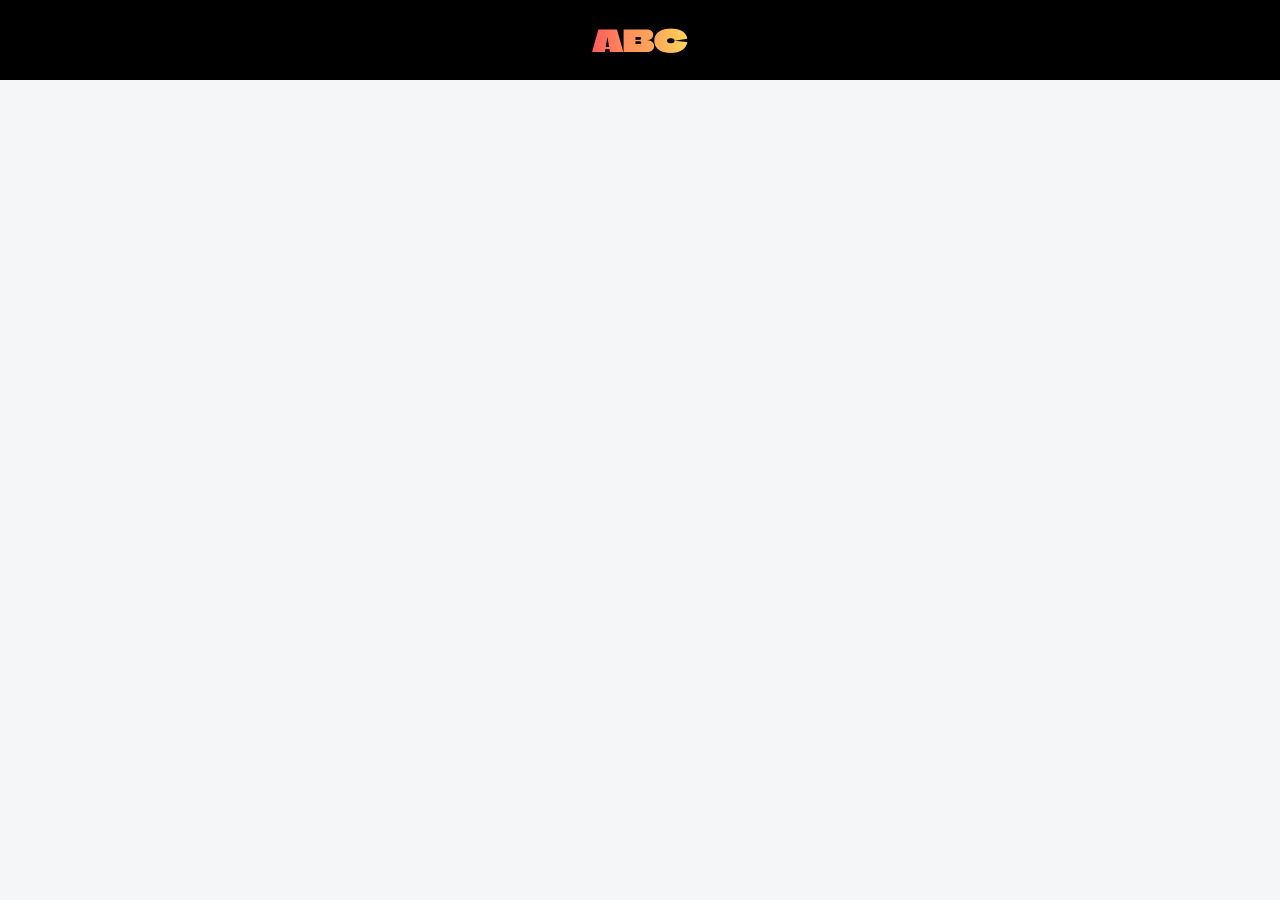
==== index.html @ 3b051358 "feat: :tada: Inicio del proyecto" ====
<!DOCTYPE html>
<html lang="es">
<head>
    <meta charset="UTF-8">
    <meta name="viewport" content="width=device-width, initial-scale=1.0">
    <title>Document</title>
    <link rel="stylesheet" href="css/main.css">
    <!--FONTS-->
    <link rel="preconnect" href="https://fonts.googleapis.com">
    <link rel="preconnect" href="https://fonts.gstatic.com" crossorigin>
    <link href="https://fonts.googleapis.com/css2?family=Climate+Crisis:YEAR@1979&display=swap" rel="stylesheet">
</head>
<body>
    <nav>
        <p class="logo">ABC</p>
    </nav>
</body>
</html>
---- css/main.css ----
html {
    font-size: 16px;
    height: 100%;
    scroll-behavior: smooth;
}
body {
    min-height: 100vh;
    background-color: #f4f6f8;
    color: #222;
    margin: 0;
    padding: 0;
    display: flex;
}


nav .logo{
    font-family: "Climate Crisis", sans-serif;
    font-size:  30px;
    background-image: linear-gradient(90deg, rgba(255, 90, 90, 1) 0%, rgba(255, 139, 90, 1) 33%, rgba(255, 169, 90, 1) 66%, rgba(255, 212, 90, 1) 100%);
    background-clip: text;
    color: transparent;
}
nav{
    width: 100%;
    display: flex;
    height: 80px;
    background-color: rgb(0, 0, 0);
    justify-content: space-around;
    align-items: center;
}
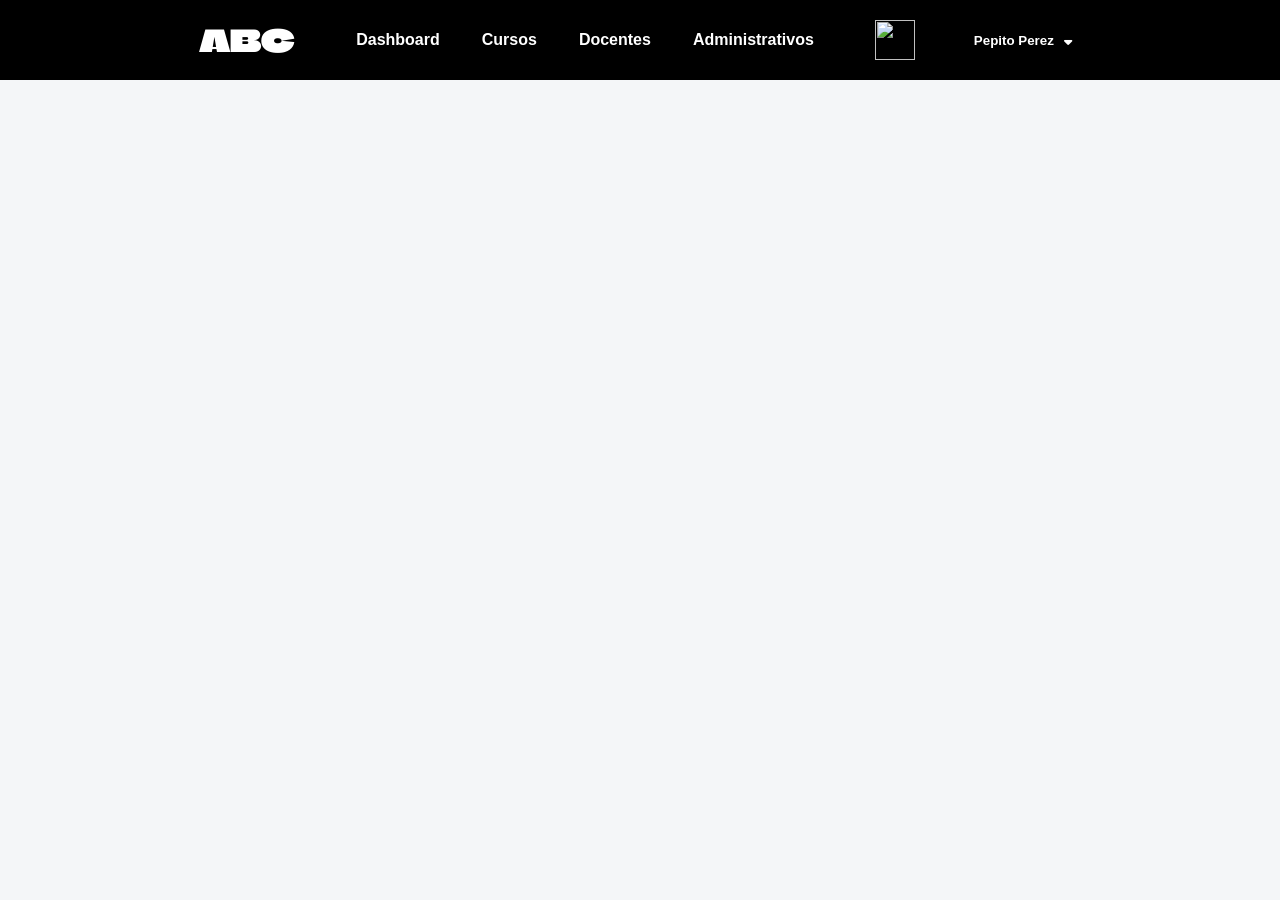
==== commit 81b14dec: "Merge pull request #4 from zappytw/joel feat: :sparkles: Pagina de docentes y sistema de busqueda" ====
--- a/index.html
+++ b/index.html
@@ -9,10 +9,29 @@
     <link rel="preconnect" href="https://fonts.googleapis.com">
     <link rel="preconnect" href="https://fonts.gstatic.com" crossorigin>
     <link href="https://fonts.googleapis.com/css2?family=Climate+Crisis:YEAR@1979&display=swap" rel="stylesheet">
+    <!--ICONS-->
+    <link rel="stylesheet" href="https://cdnjs.cloudflare.com/ajax/libs/font-awesome/6.5.1/css/all.min.css">
 </head>
 <body>
     <nav>
         <p class="logo">ABC</p>
+        <div class="navMenu">
+            <a href="index.html">Dashboard</a>
+            <a href="pages/cursos.html">Cursos</a>
+            <a href="pages/docentes.html">Docentes</a>
+            <a href="">Administrativos</a>
+        </div>
+        <div class="profileDiv">
+            <button class="themeBtn">
+                <img src="media/sun.png" alt="">
+            </button>
+            <button class="profileBtn">
+                <img src="media/profilePlaceholder.png" alt="">
+                <p>Pepito Perez</p>
+                <i class="fa-solid fa-sort-down"></i>
+            </button>
+        </div>
     </nav>
+    
 </body>
 </html>
--- a/css/main.css
+++ b/css/main.css
@@ -3,6 +3,24 @@
     height: 100%;
     scroll-behavior: smooth;
 }
+main{
+    width: auto;
+    display: flex;
+    flex-direction: column;
+    justify-self: center;
+    margin:50px;
+}
+
+.btn {
+    width: 100px;
+    height: 40px;
+    border-radius: 10px;
+    border: 3px solid;
+    transition: ease 0.2s;
+    cursor: pointer;
+    font-size: 16px;
+}
+
 body {
     min-height: 100vh;
     background-color: #f4f6f8;
@@ -10,21 +28,106 @@
     margin: 0;
     padding: 0;
     display: flex;
+    flex-direction: column;
+    align-items: center;
+}
+*{
+    margin: 0;
+    padding: 0;
+    font-family: "Roboto", sans-serif;
 }
 
+:root{
+    --primary: #fff;
+}
 
+.pageTitle{
+    font-size: 40px;
+    margin-bottom: 20px;
+    justify-self: center;
+}
 nav .logo{
     font-family: "Climate Crisis", sans-serif;
     font-size:  30px;
-    background-image: linear-gradient(90deg, rgba(255, 90, 90, 1) 0%, rgba(255, 139, 90, 1) 33%, rgba(255, 169, 90, 1) 66%, rgba(255, 212, 90, 1) 100%);
+    background-image: white;
     background-clip: text;
-    color: transparent;
+    color: white;
+    margin: 0;
 }
 nav{
     width: 100%;
     display: flex;
     height: 80px;
     background-color: rgb(0, 0, 0);
-    justify-content: space-around;
+    justify-content: center;
+    align-items: center;
+    gap: 50px;
+}
+nav a{
+    text-decoration: none;
+    color: var(--primary);
+    font-family: "arial", sans-serif;
+    font-weight: bold;
+    padding: 10px;
+    border-radius: 10px;
+    transition: ease 0.1s;
+    border: 1px solid transparent;
+
+}
+nav a:hover{
+    color:black;
+    background-color: white;
+    transform: translateY(-3px);
+}
+nav a:active{
+    color: white;
+    border:1px solid white;
+    background-color: black;
+    transform: translateY(0);
+}
+.navMenu{
+    display: flex;
+    justify-content: space-evenly;
+    gap: 20px;
+}
+
+.profileDiv{
+    display: flex;
+    gap: 20px;
     align-items: center;
 }
+.profileBtn{
+    gap: 10px;
+    height: 50px;
+    background-color: black;
+    color: white;
+    font-weight: bold;
+    border: 1px solid transparent;
+    padding: 8px;
+    border-radius: 10px;
+}
+.profileBtn img{
+    width: 20px;
+}
+.themeBtn{
+    width: 40px;
+    height: 40px;
+    background-color: transparent;
+    border-radius: 10px;
+}
+.themeBtn img{
+    width: 40px;
+    height: 40px;
+}
+.profileDiv button:hover{
+    background-color: rgb(31, 31, 31);
+}
+
+.profileDiv button {
+    border: 1px solid transparent;
+    cursor: pointer;
+    display: flex;
+    justify-content: center;
+    align-items: center;
+    transition: ease 0.4s;
+}
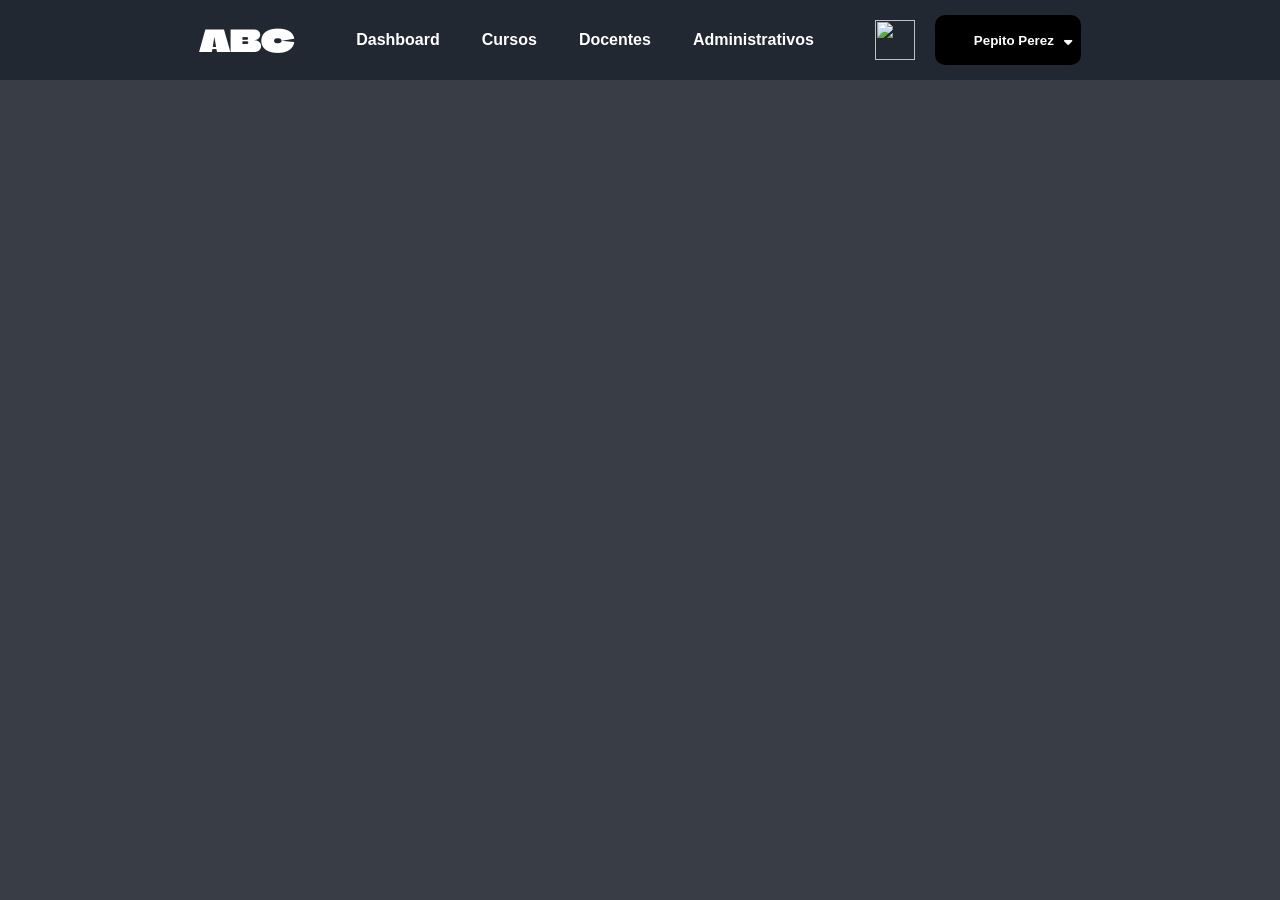
==== commit 23fba400: "feat: :art: tema orcuro en proceso" ====
--- a/index.html
+++ b/index.html
@@ -4,6 +4,8 @@
     <meta charset="UTF-8">
     <meta name="viewport" content="width=device-width, initial-scale=1.0">
     <title>Document</title>
+    
+    <link rel="stylesheet" href="./css/vars.css">
     <link rel="stylesheet" href="css/main.css">
     <!--FONTS-->
     <link rel="preconnect" href="https://fonts.googleapis.com">
@@ -27,11 +29,14 @@
             </button>
             <button class="profileBtn">
                 <img src="media/profilePlaceholder.png" alt="">
-                <p>Pepito Perez</p>
+                <div class="userName">Pepito Perez</div>
                 <i class="fa-solid fa-sort-down"></i>
             </button>
         </div>
     </nav>
     
+    <main>
+        
+    </main>
 </body>
 </html>
--- a/css/vars.css
+++ b/css/vars.css
@@ -0,0 +1,42 @@
+/*:root{
+    --bgBody: #ffffff;
+    --pColor: #3D3D3D;
+    --bgCursoDiv: #EEEEEE;
+    --bgCard: #EEEEEE;
+
+    --moduloDiv: #dfdede;
+    --spanColor1: #2446b6;
+
+    --bgBtnCrearCurso: #000000;
+    --pColorBtnCrearCurso: #ffffff;
+
+    --bgForm: #ffffff;
+    --bdInputForm: #EEEEEE;
+    --colorTextInput: #000000;
+
+    --bgBtnCrear: #393E46;
+    --colorBtnCrear: #EEEEEE;
+}*/
+
+:root{
+    --colorNav: #ffffff;
+
+    --bgBody: #393E46;
+    --textColor: #EEEEEE;
+
+    --pColor: #acacac;
+    --bgCard: #222831;
+
+    --moduloDiv: #49505A;
+    --spanColor1: #9DAFEC;
+
+    --bgBtnCrearCurso: #EEEEEE;
+    --pColorBtnCrearCurso: #222831;
+
+    --bgForm: #222831;
+    --bgInputForm: #49505A;
+    --colorTextInput: #ffffff;
+
+    --bgBtnCrear: #393E46;
+    --colorBtnCrear: #EEEEEE;
+}
--- a/css/main.css
+++ b/css/main.css
@@ -1,14 +1,33 @@
+*{
+    margin: 0;
+    padding: 0;
+    font-family: "Roboto", sans-serif;
+}
+
 html {
     font-size: 16px;
     height: 100%;
     scroll-behavior: smooth;
 }
+
+body {
+    display: flex;
+    flex-direction: column;
+    align-items: center;
+    
+    background-color: var(--bgBody);
+    color: var(--textColor);
+
+    min-height: 100vh;
+}
+
 main{
     width: auto;
     display: flex;
     flex-direction: column;
     justify-self: center;
     margin:50px;
+    justify-content: center;
 }
 
 .btn {
@@ -21,31 +40,12 @@
     font-size: 16px;
 }
 
-body {
-    min-height: 100vh;
-    background-color: #f4f6f8;
-    color: #222;
-    margin: 0;
-    padding: 0;
-    display: flex;
-    flex-direction: column;
-    align-items: center;
-}
-*{
-    margin: 0;
-    padding: 0;
-    font-family: "Roboto", sans-serif;
-}
-
-:root{
-    --primary: #fff;
-}
-
 .pageTitle{
     font-size: 40px;
     margin-bottom: 20px;
     justify-self: center;
 }
+
 nav .logo{
     font-family: "Climate Crisis", sans-serif;
     font-size:  30px;
@@ -58,14 +58,18 @@
     width: 100%;
     display: flex;
     height: 80px;
-    background-color: rgb(0, 0, 0);
+    background-color: #222831;
     justify-content: center;
     align-items: center;
     gap: 50px;
+    box-sizing: border-box;
+}
+.navbar > * {
+    min-width: 0;
 }
 nav a{
     text-decoration: none;
-    color: var(--primary);
+    color: var(--colorNav);
     font-family: "arial", sans-serif;
     font-weight: bold;
     padding: 10px;
@@ -131,3 +135,31 @@
     align-items: center;
     transition: ease 0.4s;
 }
+
+/*CLASES IMPORTENTES*/
+
+.invi{
+    opacity: 0;
+    pointer-events: none;
+}
+.hidden{
+    opacity: 0;
+    pointer-events: none;
+    display: none;
+}
+@media(max-width: 900px){
+    .userName, .profileDiv i{
+        display: none;
+        
+
+    }
+}
+#overlay {
+    position: fixed;
+    inset: 0;
+    background: rgba(0, 0, 0, 0.5);
+    z-index: 1000;
+    overflow-y: auto;
+}
+/**/
+
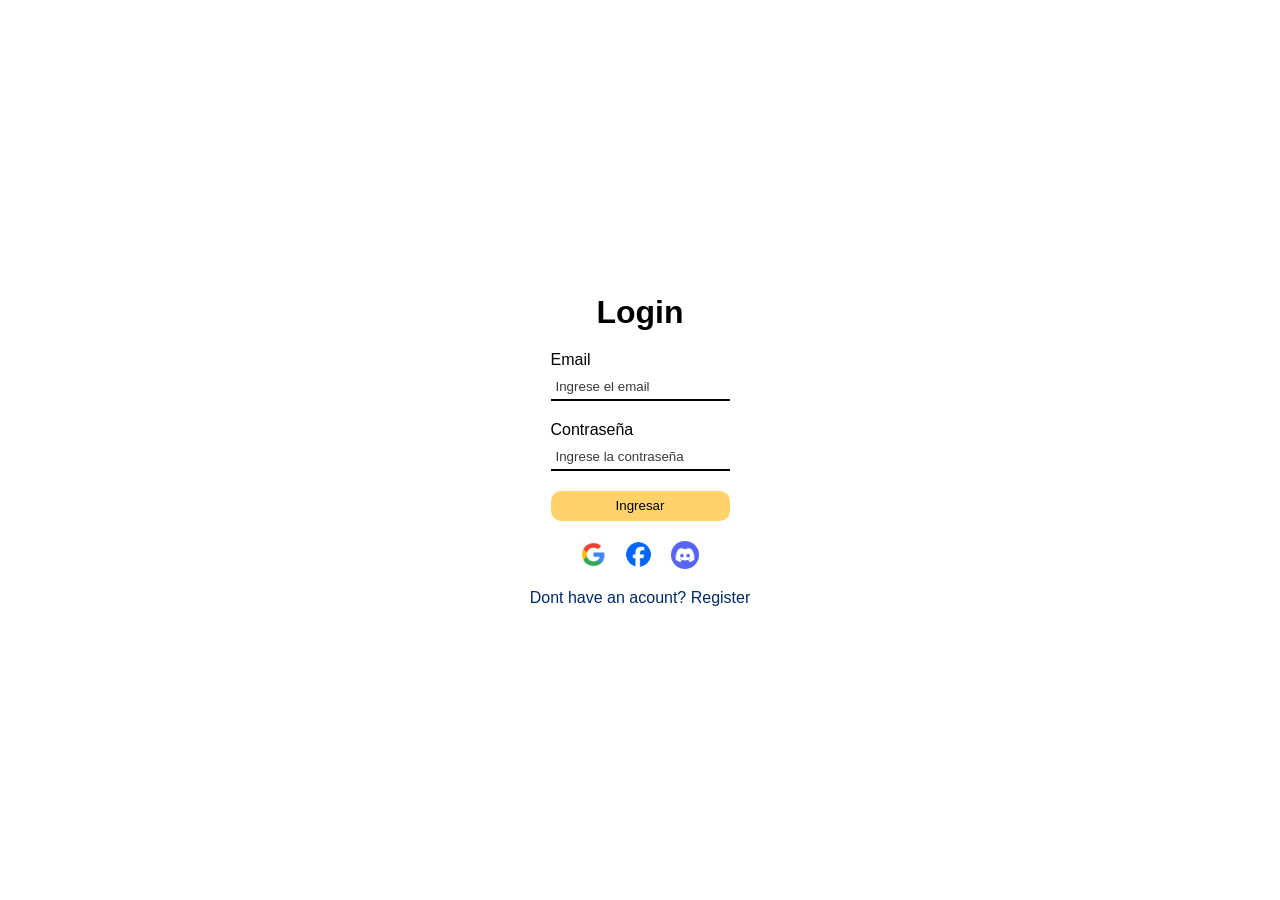
==== commit 52395e3e: "style: :art: respondividad de la navbar terminada, y creacion de administratios en proceso" ====
--- a/index.html
+++ b/index.html
@@ -3,40 +3,50 @@
 <head>
     <meta charset="UTF-8">
     <meta name="viewport" content="width=device-width, initial-scale=1.0">
-    <title>Document</title>
+    <title>Log in | LMS</title>
     
-    <link rel="stylesheet" href="./css/vars.css">
-    <link rel="stylesheet" href="css/main.css">
     <!--FONTS-->
     <link rel="preconnect" href="https://fonts.googleapis.com">
     <link rel="preconnect" href="https://fonts.gstatic.com" crossorigin>
     <link href="https://fonts.googleapis.com/css2?family=Climate+Crisis:YEAR@1979&display=swap" rel="stylesheet">
     <!--ICONS-->
     <link rel="stylesheet" href="https://cdnjs.cloudflare.com/ajax/libs/font-awesome/6.5.1/css/all.min.css">
-</head>
+    <!--ESTILOS-->
+    <link rel="stylesheet" href="./css/vars.css">
+    <link rel="stylesheet" href="./css/main.css">
+    <link rel="stylesheet" href="./css/pagesCSS/index.css">
+    <!--FAVICON-->
+    <link rel="icon" href="media/favicon_io/favicon.ico">
+    <link rel="icon" type="image/png" sizes="32x32" href="media/favicon_io/favicon-32x32.png">
+    <link rel="icon" type="image/png" sizes="16x16" href="media/favicon_io/favicon-16x16.png">
+    <link rel="apple-touch-icon" sizes="180x180" href="media/favicon_io/apple-touch-icon.png">
+    <link rel="manifest" href="media/favicon_io/site.webmanifest">
 <body>
-    <nav>
-        <p class="logo">ABC</p>
-        <div class="navMenu">
-            <a href="index.html">Dashboard</a>
-            <a href="pages/cursos.html">Cursos</a>
-            <a href="pages/docentes.html">Docentes</a>
-            <a href="">Administrativos</a>
+    <div id="msgError" class="mensajError">
+        <i class="fa-solid fa-circle-exclamation"></i>
+        <div>
+            <h2>No se encontro</h2>
+            <p>intentelo de nuevo</p>
         </div>
-        <div class="profileDiv">
-            <button class="themeBtn">
-                <img src="media/sun.png" alt="">
-            </button>
-            <button class="profileBtn">
-                <img src="media/profilePlaceholder.png" alt="">
-                <div class="userName">Pepito Perez</div>
-                <i class="fa-solid fa-sort-down"></i>
-            </button>
+    </div>
+    <form id="loginForm" class="loginForm">
+        <h1>Login</h1>
+        <div class="form-group">
+            <label for="email">Email</label>
+            <input id="email" name="email" type="text" placeholder="Ingrese el email">
         </div>
-    </nav>
-    
-    <main>
-        
-    </main>
+        <div class="form-group">
+            <label for="password">Contraseña</label>
+            <input id="password" name="password" type="password" placeholder="Ingrese la contraseña">
+        </div>
+        <button type="submit">Ingresar</button>
+        <div class="loginOpts">
+            <img src="./media/googleLogo.png" alt="">
+            <img src="./media/facebookLogo.png" alt="">
+            <img src="./media/discordLogo.jpg" alt="">
+        </div>
+        <a href="">Dont have an acount? Register</a>
+    </form>
 </body>
+<script type="module" src="./utils/index.js"></script>
 </html>
--- a/css/vars.css
+++ b/css/vars.css
@@ -1,42 +1,42 @@
-/*:root{
-    --bgBody: #ffffff;
-    --pColor: #3D3D3D;
-    --bgCursoDiv: #EEEEEE;
-    --bgCard: #EEEEEE;
+    :root{
+        --bgBody: #ffffff;
+        --pColor: #3D3D3D;
+        --bgCursoDiv: #EEEEEE;
+        --bgCard: #EEEEEE;
 
-    --moduloDiv: #dfdede;
-    --spanColor1: #2446b6;
+        --moduloDiv: #dfdede;
+        --spanColor1: #2446b6;
 
-    --bgBtnCrearCurso: #000000;
-    --pColorBtnCrearCurso: #ffffff;
+        --bgBtnCrearCurso: #000000;
+        --pColorBtnCrearCurso: #ffffff;
 
-    --bgForm: #ffffff;
-    --bdInputForm: #EEEEEE;
-    --colorTextInput: #000000;
+        --bgForm: #ffffff;
+        --bdInputForm: #EEEEEE;
+        --colorTextInput: #000000;
 
-    --bgBtnCrear: #393E46;
-    --colorBtnCrear: #EEEEEE;
-}*/
+        --bgBtnCrear: #393E46;
+        --colorBtnCrear: #EEEEEE;
+    }
 
-:root{
-    --colorNav: #ffffff;
+    .dark{
+        --colorNav: #ffffff;
 
-    --bgBody: #393E46;
-    --textColor: #EEEEEE;
+        --bgBody: #393E46;
+        --textColor: #EEEEEE;
 
-    --pColor: #acacac;
-    --bgCard: #222831;
+        --pColor: #acacac;
+        --bgCard: #222831;
 
-    --moduloDiv: #49505A;
-    --spanColor1: #9DAFEC;
+        --moduloDiv: #49505A;
+        --spanColor1: #9DAFEC;
 
-    --bgBtnCrearCurso: #EEEEEE;
-    --pColorBtnCrearCurso: #222831;
+        --bgBtnCrearCurso: #EEEEEE;
+        --pColorBtnCrearCurso: #222831;
 
-    --bgForm: #222831;
-    --bgInputForm: #49505A;
-    --colorTextInput: #ffffff;
+        --bgForm: #222831;
+        --bgInputForm: #49505A;
+        --colorTextInput: #ffffff;
 
-    --bgBtnCrear: #393E46;
-    --colorBtnCrear: #EEEEEE;
-}+        --bgBtnCrear: #393E46;
+        --colorBtnCrear: #EEEEEE;
+    }
--- a/css/main.css
+++ b/css/main.css
@@ -22,6 +22,7 @@
 }
 
 main{
+    background-color: var(--bgBody);
     width: auto;
     display: flex;
     flex-direction: column;
@@ -44,6 +45,21 @@
     font-size: 40px;
     margin-bottom: 20px;
     justify-self: center;
+}
+
+nav{
+    display: flex;
+    justify-content: center;
+    align-items: center;
+    gap: 50px;
+
+    width: 100%;
+    height: 80px;
+
+    background-color: #222831;
+    color: white;
+    
+    box-sizing: border-box;
 }
 
 nav .logo{
@@ -54,22 +70,10 @@
     color: white;
     margin: 0;
 }
-nav{
-    width: 100%;
-    display: flex;
-    height: 80px;
-    background-color: #222831;
-    justify-content: center;
-    align-items: center;
-    gap: 50px;
-    box-sizing: border-box;
-}
-.navbar > * {
-    min-width: 0;
-}
+
 nav a{
     text-decoration: none;
-    color: var(--colorNav);
+    color: white;
     font-family: "arial", sans-serif;
     font-weight: bold;
     padding: 10px;
@@ -147,19 +151,69 @@
     pointer-events: none;
     display: none;
 }
+
 @media(max-width: 900px){
     .userName, .profileDiv i{
         display: none;
-        
-
-    }
-}
+    }
+}
+
 #overlay {
     position: fixed;
     inset: 0;
     background: rgba(0, 0, 0, 0.5);
     z-index: 1000;
     overflow-y: auto;
-}
-/**/
-
+    display: flex;
+    justify-content: center;
+    align-items: center;
+}
+
+.DesplegableMenu{
+    display: none;
+}
+
+/*responsividad del la nav bar*/
+
+@media (max-width: 780px) {
+    nav{
+        justify-content: end;
+    }
+
+    .profileDiv{margin-right: 60px;}
+
+    .navMenu{display: none;}
+
+    .logoDiv{
+        position: absolute;
+        top: 20px;
+        left: 40px;
+    }
+
+    .DesplegableMenu{
+
+        display: none;
+
+        justify-content: center;
+        align-items: start;
+        flex-direction: column;
+        gap: 10px;
+
+        padding: 10px;
+        padding-left: 0;
+        top:70px;
+        left: 0;
+
+        background-color: #222831;
+        box-shadow: -40px 0 0 0 #222831;
+        border-radius: 0 0 20px 0;
+
+    }
+
+    .logoDiv:hover .DesplegableMenu{
+        display: flex;
+    }
+}
+
+
+
--- a/css/pagesCSS/index.css
+++ b/css/pagesCSS/index.css
@@ -0,0 +1,113 @@
+body{
+    background-image: url("../../media/bgLoginPage.png");
+    background-size: cover;
+    background-position: center;
+    background-repeat: no-repeat;
+    background-attachment: fixed;
+}
+
+.loginForm{
+    position: fixed;
+
+    width: 300px;
+    height: 400px;
+
+    top: 50%;
+    left: 50%;
+    transform: translate(-50%,-50%);
+
+    display: flex;
+    flex-direction: column;
+    justify-content: center;
+    align-items: center;
+    gap: 20px;
+
+    padding: 20px;
+
+    border-radius: 20px;
+    background: rgba(255, 255, 255, 0.1);
+    backdrop-filter: blur(10px);
+    -webkit-backdrop-filter: blur(10px);
+}
+
+.loginForm .form-group{
+    display: flex;
+    flex-direction: column;
+    gap: 5px;
+}
+
+input{
+    border: none;
+    border-bottom: 2px solid black;
+    outline: none;
+    padding: 5px;
+
+    background-color: transparent;
+    color: #222831;
+}
+
+input::placeholder{
+    color: rgb(58, 58, 58);
+}
+
+button{
+    width: 179px;
+    height: 30px;
+    padding: 5px;
+    border: none;
+    border-radius: 10px;
+    background-color: #FFD369;
+}
+
+.loginForm a{
+    text-decoration: none;
+    color: #002a68;
+}
+
+.loginOpts{
+    display: flex;
+    justify-content: center;
+    align-items: center;
+    gap: 20px;
+}
+
+.loginOpts img{
+    cursor: pointer;
+    width: 25px;
+    border-radius: 100%;
+}
+
+.loginForm img:nth-child(3){
+    width: 28px;
+}
+
+/*mensaje de error*/
+
+.mensajError{
+    position: fixed;
+
+    top: 10px;
+    right: -300px;
+
+    width: 230px;
+    padding: 10px;
+
+    display: flex;
+    justify-content: center;
+    align-items: center;
+    gap: 10px;
+
+    border-radius: 5px;
+
+    background-color: #E53935;
+
+    transition: all ease 1s;
+}
+
+.mensajError i{
+    font-size: 40px;
+}
+
+.aparecer{
+    right: 10px;
+}
